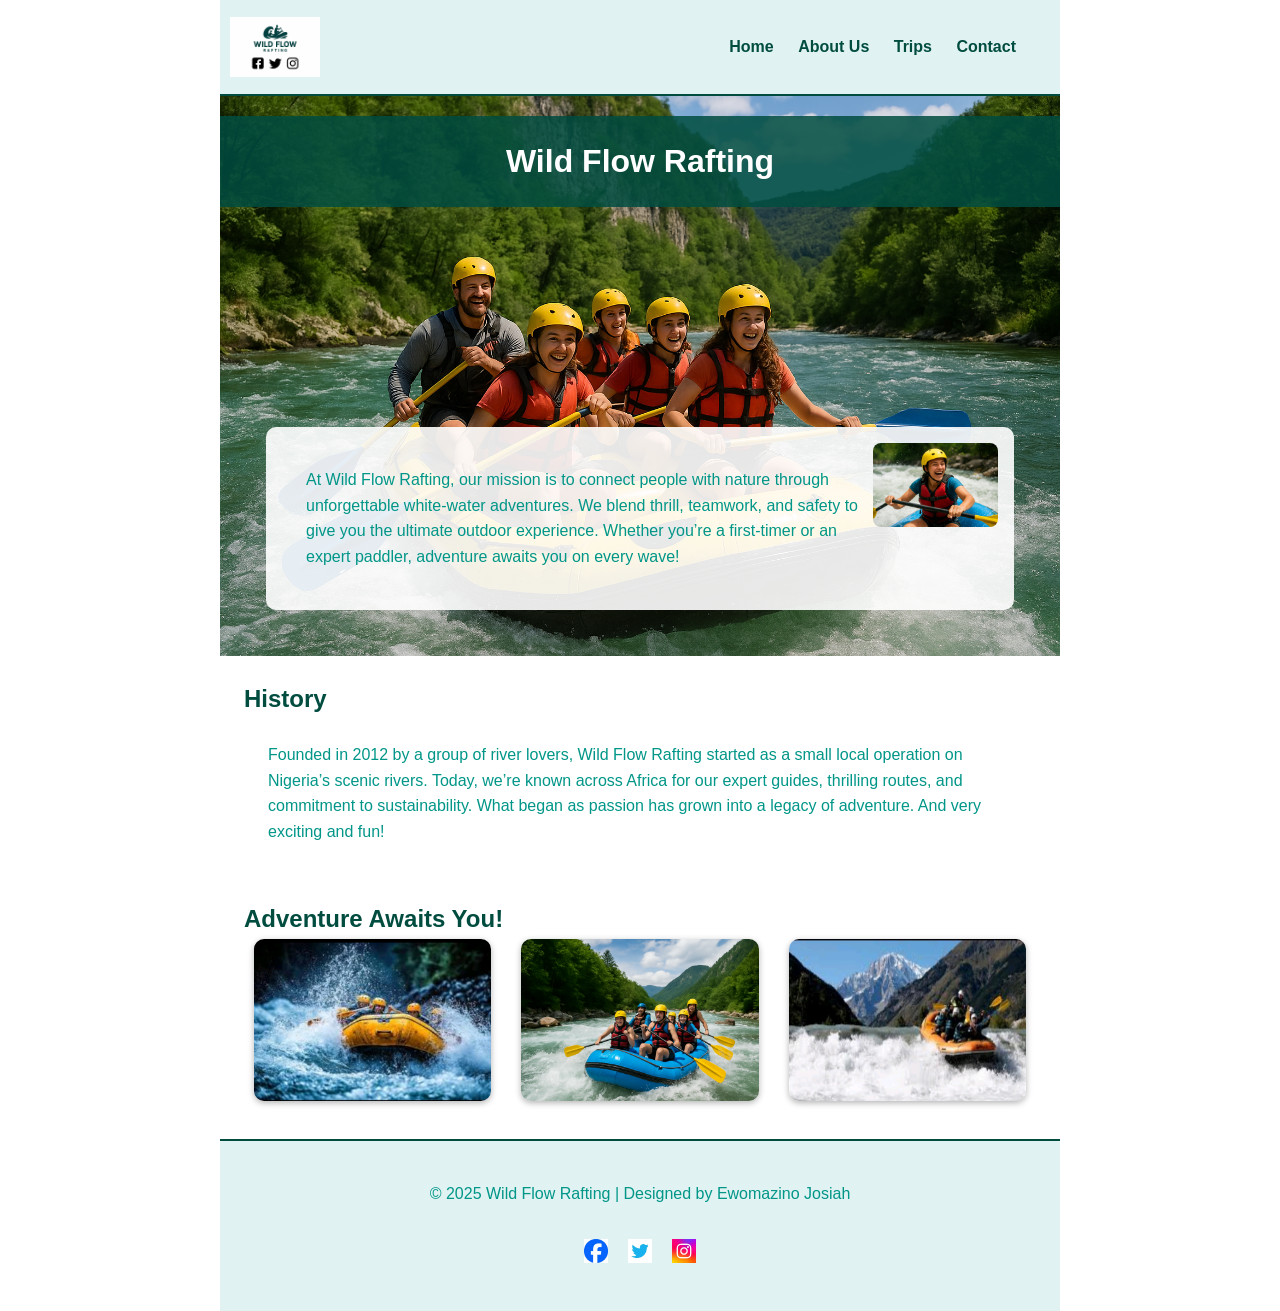
==== about.html @ 584015b5 "Add about.html file" ====
<!DOCTYPE html>
<html lang="NG">
<head>
  <meta charset="UTF-8">
  <meta name="viewport" content="width=device-width, initial-scale=1.0">
  <meta name="description" content="Discover the story, purpose, and adventures of Wild Flow Rafting – where excitement meets nature.">
  <meta name="author" content="Ewomazino Josiah">
  <title>About Us | Wild Flow Rafting</title>
  <link rel="stylesheet" href="styles/rafting.css">
</head>
<body>
  <header>
    <img src="images/logo.png" alt="Wild Flow Rafting Logo">
    <nav>
      <a href="index.html">Home</a>
      <a href="about.html">About Us</a>
      <a href="trips.html">Trips</a>
      <a href="contact.html">Contact</a>
    </nav>
  </header>

  <main>
    <div class="hero">
      <img src="images/hero.jpg" alt="Rafting adventure on the river">
      <h1>Wild Flow Rafting</h1>
      <article>
        <img src="images/happy-client.jpg" alt="Happy rafting client enjoying the river">
        <p>At Wild Flow Rafting, our mission is to connect people with nature through unforgettable white-water adventures. We blend thrill, teamwork, and safety to give you the ultimate outdoor experience. Whether you’re a first-timer or an expert paddler, adventure awaits you on every wave!</p>
      </article>
    </div>

    <section>
      <h2>History</h2>
      <p>Founded in 2012 by a group of river lovers, Wild Flow Rafting started as a small local operation on Nigeria’s scenic rivers. Today, we’re known across Africa for our expert guides, thrilling routes, and commitment to sustainability. What began as passion has grown into a legacy of adventure.
      And very exciting and fun!</p>
    </section>

    <section>
      <h2>Adventure Awaits You!</h2>
      <div class="adventure-gallery">
        <img src="images/rafting1.jpg" alt="Group rafting together on a rapid">
        <img src="images/rafting2.jpg" alt="Rafting guide steering through waves">
        <img src="images/rafting3.jpg" alt="Beautiful mountain river for rafting">
      </div>
    </section>
  </main>

  <footer>
    <p>© 2025 Wild Flow Rafting | Designed by Ewomazino Josiah</p>
    <nav class="socialmedia">
      <a href="#"><img src="images/facebook-icon.png" alt="Facebook"></a>
      <a href="#"><img src="images/twitter-icon.png" alt="Twitter"></a>
      <a href="#"><img src="images/instagram-icon.png" alt="Instagram"></a>
    </nav>
  </footer>
</body>
</html>
---- styles/rafting.css ----
/* =========================
   Wild Flow Rafting Styles
   ========================= */

/* ---------- Variables ---------- */
:root {
  --primary-color: #004d40;
  --accent1-color: #009688;
  --accent2-color: #e0f2f1;
  --heading-font: 'Trebuchet MS', sans-serif;
  --body-font: 'Arial', sans-serif;
}

/* ---------- Reset ---------- */
* {
  margin: 0;
  padding: 0;
  box-sizing: border-box;
}

/* ---------- General ---------- */
body {
  font-family: var(--body-font);
  color: var(--accent1-color);
  background-color: #ffffff;
  line-height: 1.6;
}

header, main, footer {
  width: 840px;
  margin: 0 auto;
}

/* ---------- Header ---------- */
header {
  display: flex;
  align-items: center;
  justify-content: space-between;
  padding: 10px;
  background-color: var(--accent2-color);
  border-bottom: 2px solid var(--primary-color);
}

header img {
  height: 60px;
}

/* ---------- Navigation ---------- */
nav a {
  text-decoration: none;
  color: var(--primary-color);
  font-weight: bold;
  margin: 0 10px;
}

nav a:hover {
  color: var(--accent1-color);
}

/* ---------- Hero Section ---------- */
.hero {
  position: relative;
}

.hero img {
  display: block;
  width: 100%;
  height: auto;
}

.hero h1 {
  position: absolute;
  top: 20px;
  width: 100%;
  text-align: center;
  background-color: rgba(0, 77, 64, 0.85);
  color: white;
  padding: 20px;
  font-family: var(--heading-font);
}

.hero article {
  position: absolute;
  bottom: 30px;
  left: 30px;
  right: 30px;
  background-color: rgba(255, 255, 255, 0.9);
  padding: 16px;
  border-radius: 10px;
}

.hero article img {
  float: right;
  width: 125px;
  margin-left: 15px;
  border-radius: 8px;
}

/* ---------- Section Styling ---------- */
h1, h2 {
  font-family: var(--heading-font);
  color: var(--primary-color);
}

nav, p, section, article {
  margin: 16px;
  padding: 8px;
}

.adventure-gallery {
  display: flex;
  justify-content: space-around;
  gap: 10px;
}

.adventure-gallery img {
  width: 30%;
  border-radius: 10px;
  box-shadow: 0 2px 6px rgba(0,0,0,0.3);
}

/* ---------- Footer ---------- */
footer {
  text-align: center;
  background-color: var(--accent2-color);
  border-top: 2px solid var(--primary-color);
  padding: 16px;
  margin-top: 30px;
}

footer p {
  margin-bottom: 10px;
}

.socialmedia a {
  text-decoration: none;
  margin: 0 8px;
}

.socialmedia img {
  width: 24px;
  height: 24px;
}
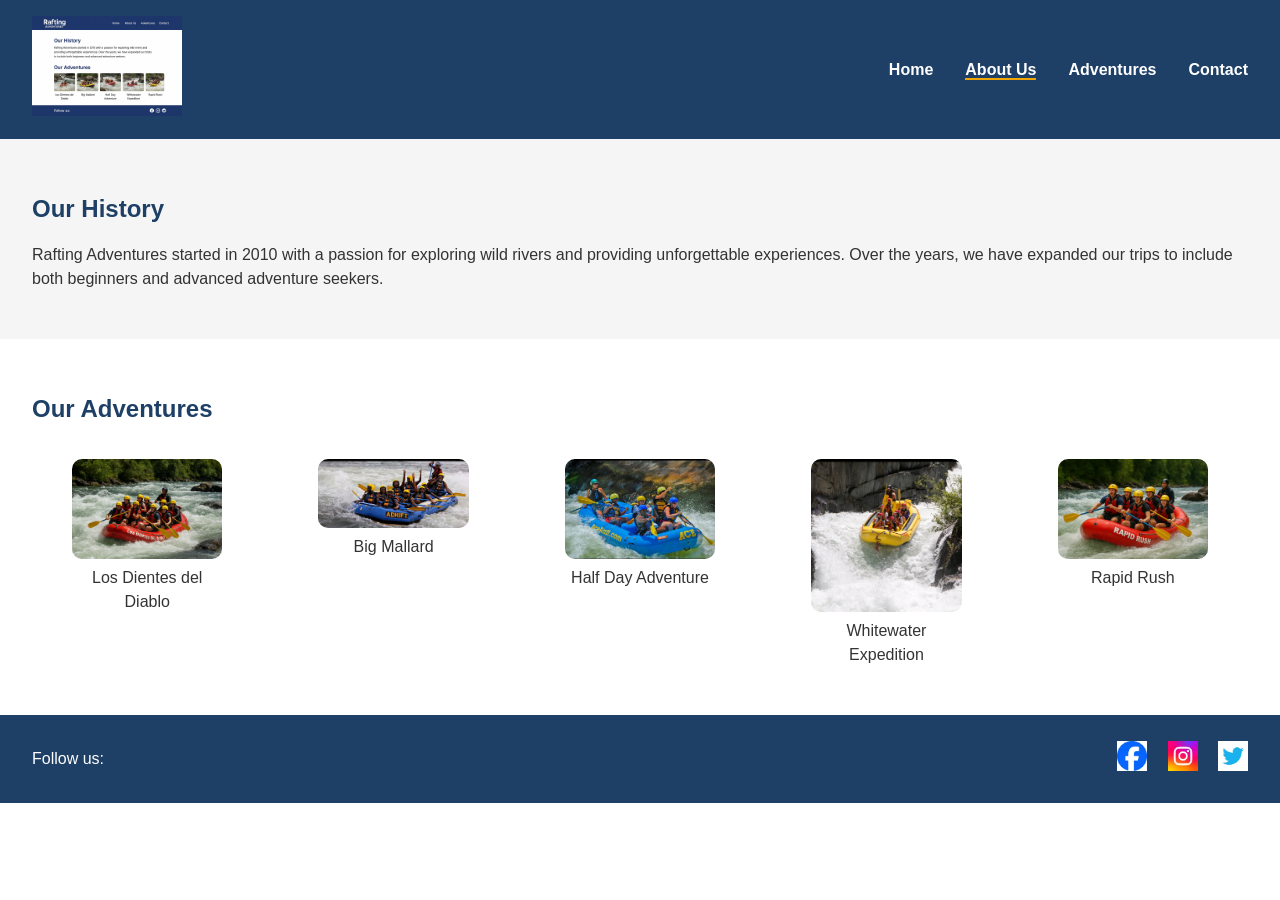
==== commit 16382322: "initial commit" ====
--- a/about.html
+++ b/about.html
@@ -1,58 +1,68 @@
 <!DOCTYPE html>
-<html lang="NG">
+<html lang="en">
 <head>
   <meta charset="UTF-8">
   <meta name="viewport" content="width=device-width, initial-scale=1.0">
-  <meta name="description" content="Discover the story, purpose, and adventures of Wild Flow Rafting – where excitement meets nature.">
-  <meta name="author" content="Ewomazino Josiah">
-  <title>About Us | Wild Flow Rafting</title>
-  <link rel="stylesheet" href="styles/rafting.css">
+  <title>About Us - Rafting Adventures</title>
+  <link rel="stylesheet" href="rafting.css">
 </head>
 <body>
-  <header>
-    <img src="images/logo.png" alt="Wild Flow Rafting Logo">
-    <nav>
-      <a href="index.html">Home</a>
-      <a href="about.html">About Us</a>
-      <a href="trips.html">Trips</a>
-      <a href="contact.html">Contact</a>
+  <!-- HEADER -->
+  <header class="site-header">
+    <div class="logo">
+      <img src="images/logo.png" alt="Rafting Adventures Logo">
+    </div>
+    <nav class="main-nav">
+      <ul>
+        <li><a href="index.html">Home</a></li>
+        <li><a href="about.html" class="active">About Us</a></li>
+        <li><a href="adventures.html">Adventures</a></li>
+        <li><a href="contact.html">Contact</a></li>
+      </ul>
     </nav>
   </header>
 
-  <main>
-    <div class="hero">
-      <img src="images/hero.jpg" alt="Rafting adventure on the river">
-      <h1>Wild Flow Rafting</h1>
-      <article>
-        <img src="images/happy-client.jpg" alt="Happy rafting client enjoying the river">
-        <p>At Wild Flow Rafting, our mission is to connect people with nature through unforgettable white-water adventures. We blend thrill, teamwork, and safety to give you the ultimate outdoor experience. Whether you’re a first-timer or an expert paddler, adventure awaits you on every wave!</p>
-      </article>
+  <!-- HISTORY SECTION -->
+  <section class="history">
+    <h2>Our History</h2>
+    <p>Rafting Adventures started in 2010 with a passion for exploring wild rivers and providing unforgettable experiences. Over the years, we have expanded our trips to include both beginners and advanced adventure seekers.</p>
+  </section>
+
+  <!-- ADVENTURES SECTION -->
+  <section class="adventures">
+    <h2>Our Adventures</h2>
+    <div class="adventure-gallery">
+      <figure>
+        <img src="images/los-dientes.jpg" alt="Los Dientes del Diablo Rapid">
+        <figcaption>Los Dientes del Diablo</figcaption>
+      </figure>
+      <figure>
+        <img src="images/big-mallard.jpg" alt="Big Mallard Rapid">
+        <figcaption>Big Mallard</figcaption>
+      </figure>
+      <figure>
+        <img src="images/half-day.jpg" alt="Half Day Adventure">
+        <figcaption>Half Day Adventure</figcaption>
+      </figure>
+      <figure>
+        <img src="images/whitewater.jpg" alt="Whitewater Expedition">
+        <figcaption>Whitewater Expedition</figcaption>
+      </figure>
+      <figure>
+        <img src="images/rapid-rush.jpg" alt="Rapid Rush Adventure">
+        <figcaption>Rapid Rush</figcaption>
+      </figure>
     </div>
+  </section>
 
-    <section>
-      <h2>History</h2>
-      <p>Founded in 2012 by a group of river lovers, Wild Flow Rafting started as a small local operation on Nigeria’s scenic rivers. Today, we’re known across Africa for our expert guides, thrilling routes, and commitment to sustainability. What began as passion has grown into a legacy of adventure.
-      And very exciting and fun!</p>
-    </section>
-
-    <section>
-      <h2>Adventure Awaits You!</h2>
-      <div class="adventure-gallery">
-        <img src="images/rafting1.jpg" alt="Group rafting together on a rapid">
-        <img src="images/rafting2.jpg" alt="Rafting guide steering through waves">
-        <img src="images/rafting3.jpg" alt="Beautiful mountain river for rafting">
-      </div>
-    </section>
-  </main>
-
-  <footer>
-    <p>© 2025 Wild Flow Rafting | Designed by Ewomazino Josiah</p>
-    <nav class="socialmedia">
-      <a href="#"><img src="images/facebook-icon.png" alt="Facebook"></a>
-      <a href="#"><img src="images/twitter-icon.png" alt="Twitter"></a>
-      <a href="#"><img src="images/instagram-icon.png" alt="Instagram"></a>
-    </nav>
+  <!-- FOOTER -->
+  <footer class="site-footer">
+    <p>Follow us:</p>
+    <div class="social-icons">
+      <a href="#"><img src="images/facebook.png" alt="Facebook"></a>
+      <a href="#"><img src="images/instagram.png" alt="Instagram"></a>
+      <a href="#"><img src="images/twitter.png" alt="Twitter"></a>
+    </div>
   </footer>
 </body>
-</html>
-
+</html>
--- a/rafting.css
+++ b/rafting.css
@@ -0,0 +1,92 @@
+/* --- GENERAL --- */
+body {
+  margin: 0;
+  font-family: Arial, sans-serif;
+  line-height: 1.5;
+  color: #333;
+}
+
+h2 {
+  color: #1e3f66;
+  margin-bottom: 1rem;
+}
+
+/* --- HEADER --- */
+.site-header {
+  display: grid;
+  grid-template-columns: 1fr 2fr;
+  align-items: center;
+  padding: 1rem 2rem;
+  background-color: #1e3f66;
+  color: white;
+}
+
+/* Logo */
+.site-header .logo img {
+  width: 150px;
+}
+
+/* Navigation */
+.main-nav ul {
+  display: flex;
+  justify-content: flex-end;
+  list-style: none;
+  margin: 0;
+  padding: 0;
+  gap: 2rem;
+}
+
+.main-nav a {
+  color: white;
+  text-decoration: none;
+  font-weight: bold;
+}
+
+.main-nav a.active {
+  border-bottom: 2px solid #f0a500;
+}
+
+/* --- HISTORY SECTION --- */
+.history {
+  padding: 2rem;
+  background-color: #f5f5f5;
+}
+
+/* --- ADVENTURES SECTION --- */
+.adventures {
+  padding: 2rem;
+}
+
+.adventure-gallery {
+  display: flex;
+  justify-content: space-between;
+  gap: 1rem;
+  flex-wrap: wrap;
+}
+
+.adventure-gallery figure {
+  flex: 1;
+  min-width: 150px;
+  text-align: center;
+}
+
+.adventure-gallery img {
+  width: 100%;
+  height: auto;
+  border-radius: 10px;
+}
+
+/* --- FOOTER --- */
+.site-footer {
+  display: flex;
+  justify-content: space-between;
+  align-items: center;
+  padding: 1rem 2rem;
+  background-color: #1e3f66;
+  color: white;
+}
+
+.social-icons a img {
+  width: 30px;
+  margin-left: 1rem;
+}
